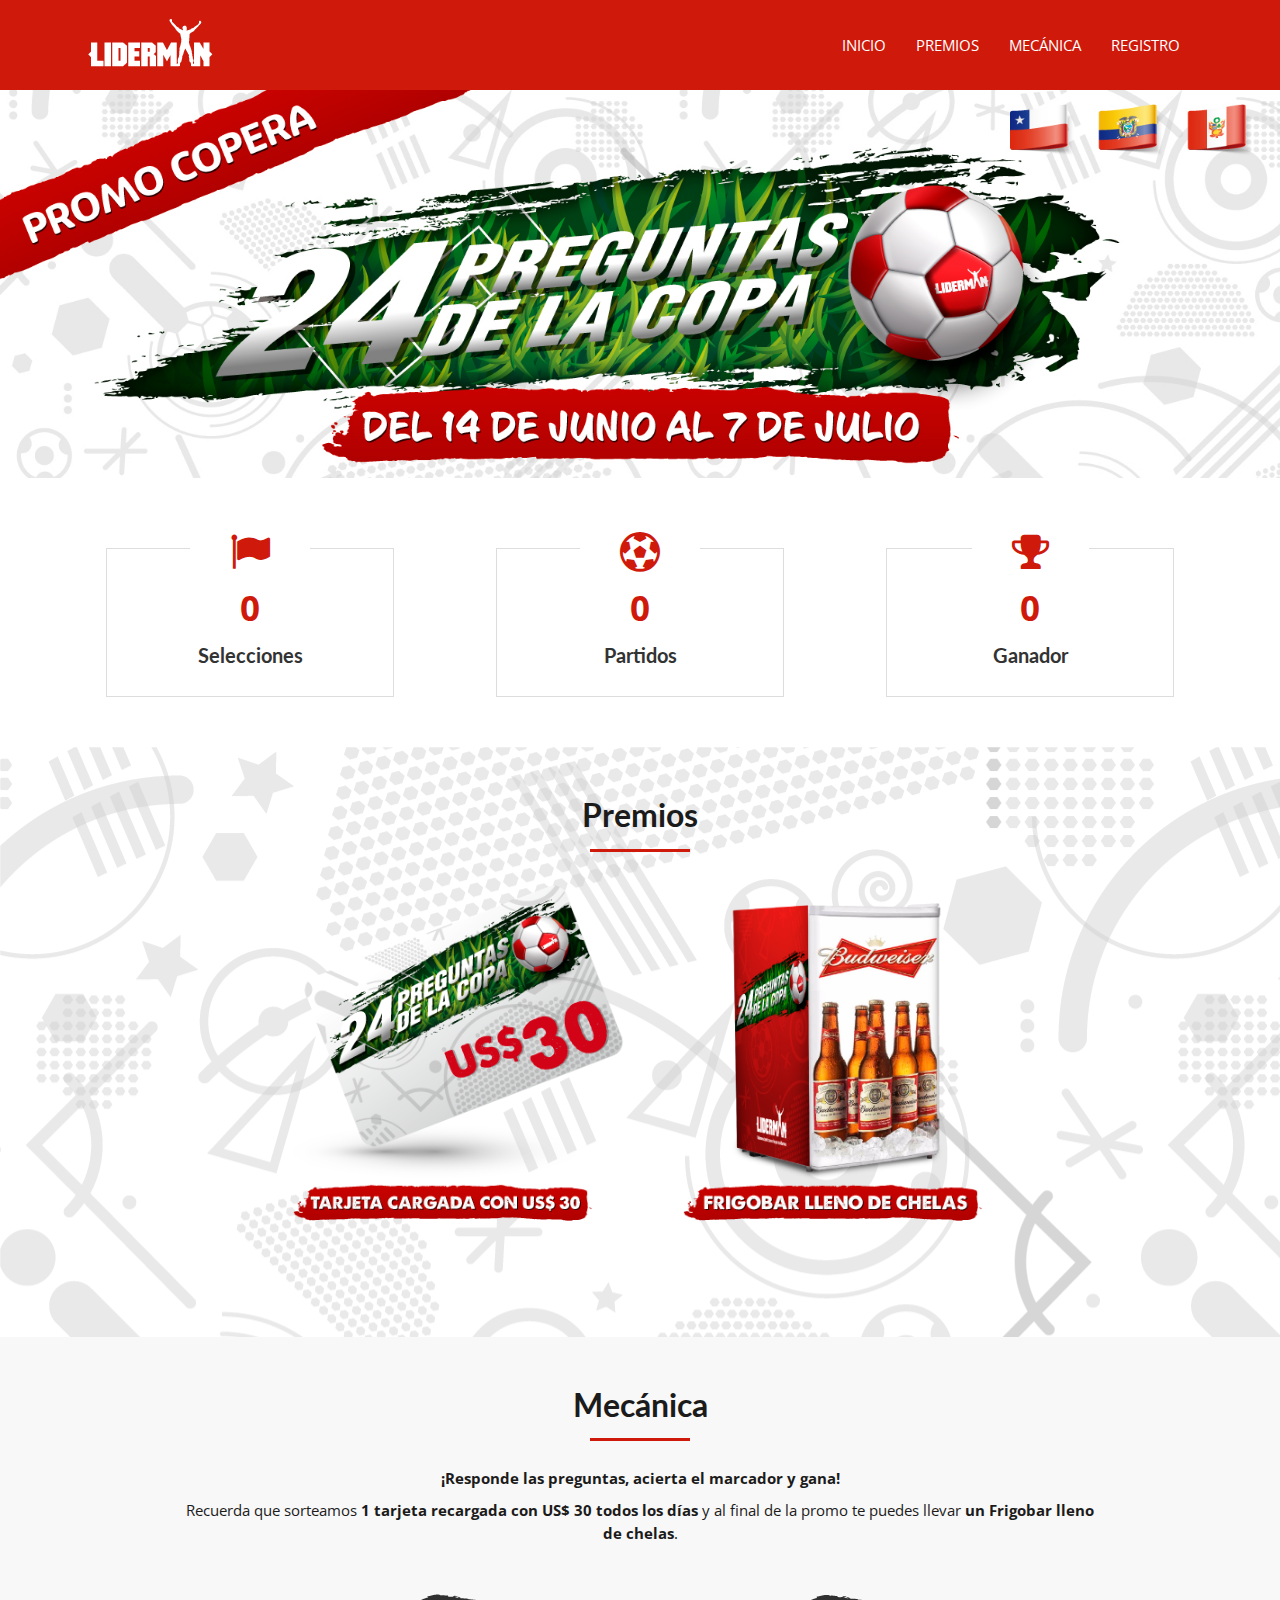
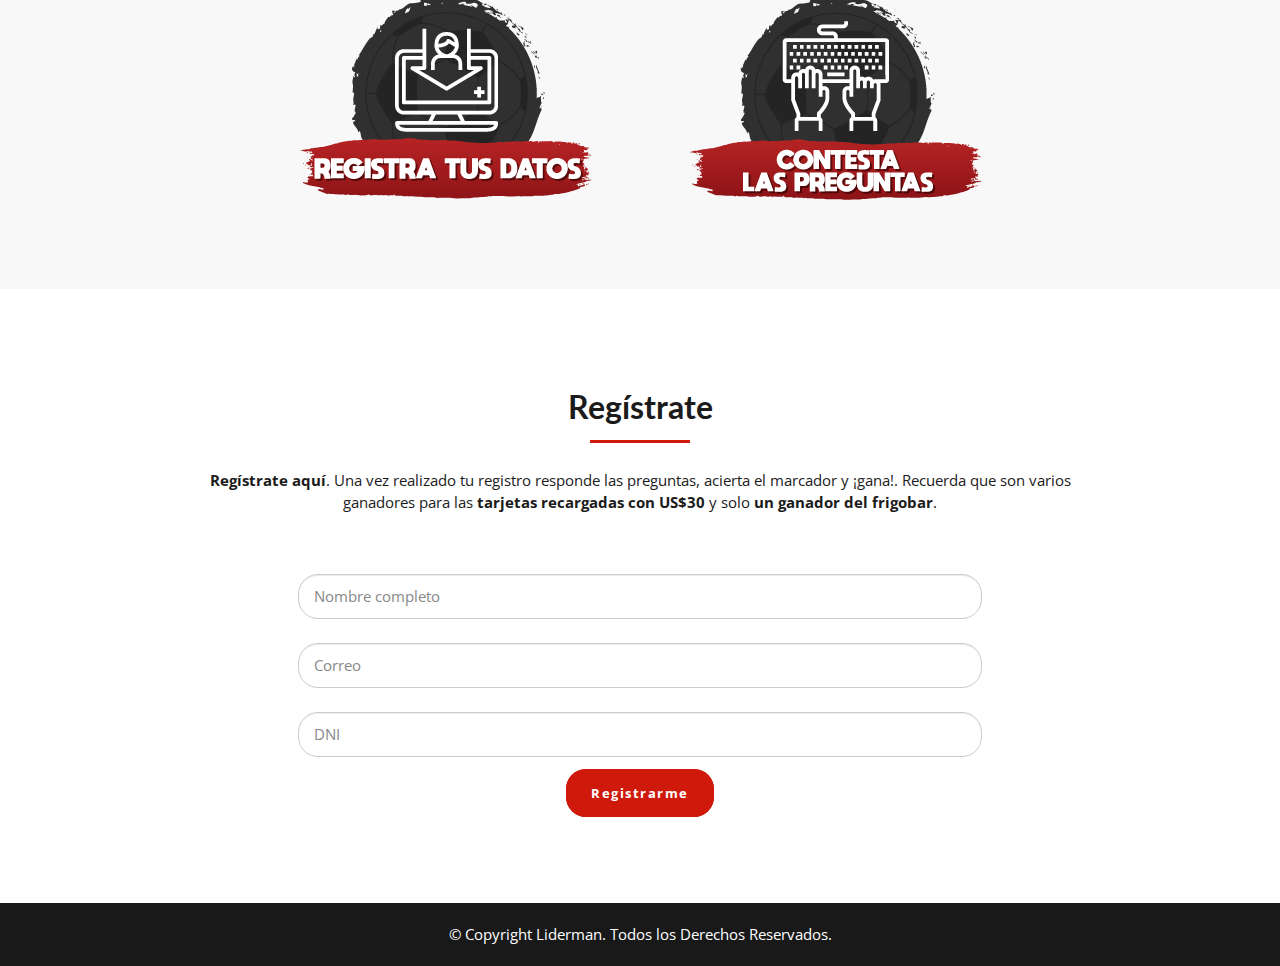
==== index.html @ 5252e1bc "Se editan con nueva solicitud de cliente" ====
<!DOCTYPE html>
<html lang="es">

<head>
	<meta charset="utf-8">
	<meta http-equiv="X-UA-Compatible" content="IE=edge">
	<meta name="viewport" content="width=device-width, initial-scale=1">
	<title>Liderman - Copa América</title>
	<!-- Favicon -->
	<link rel="shortcut icon" type="image/icon" href="assets/images/favicon.ico" />
	<!-- Font Awesome -->
	<link href="https://maxcdn.bootstrapcdn.com/font-awesome/4.6.3/css/font-awesome.min.css" rel="stylesheet">
	<!-- Bootstrap -->
	<link href="assets/css/bootstrap.min.css" rel="stylesheet">
	<!-- Slick slider -->
	<link href="assets/css/slick.css" rel="stylesheet">
	<!-- Theme color -->
	<link id="switcher" href="assets/css/theme-color/default-theme.css" rel="stylesheet">
	<!-- Main Style -->
	<link href="style.css" rel="stylesheet">
	<!-- Estilos propios -->
	<link href="assets/css/styles.css" rel="stylesheet">

	<!-- Facebook Opengraph integration: https://developers.facebook.com/docs/sharing/opengraph -->
	<meta property="og:title" content="Liderman | Copa América">
	<meta property="og:image" content="assets/images/default.jpg">
	<meta property="og:url" content="http://www.mundoliderman.com/promocopera">
	<meta property="og:description" content="Liderman, participa de la promo de la Copa América - Brasil 2019">

	<!-- Open Sans for body font -->
	<link href="https://fonts.googleapis.com/css?family=Open+Sans:300,400,400i,600,700,800" rel="stylesheet">
	<!-- Lato for Title -->
	<link href="https://fonts.googleapis.com/css?family=Lato" rel="stylesheet">



	<!-- HTML5 shim and Respond.js for IE8 support of HTML5 elements and media queries -->
	<!-- WARNING: Respond.js doesn't work if you view the page via file:// -->
	<!--[if lt IE 9]>
      <script src="https://oss.maxcdn.com/html5shiv/3.7.2/html5shiv.min.js"></script>
      <script src="https://oss.maxcdn.com/respond/1.4.2/respond.min.js"></script>
    <![endif]-->
</head>

<body>


	<!-- Start Header -->
	<header id="mu-header" class="" role="banner">
		<div class="container">
			<nav class="navbar navbar-default mu-navbar">
				<div class="container-fluid">
					<!-- Brand and toggle get grouped for better mobile display -->
					<div class="navbar-header">
						<button type="button" class="navbar-toggle collapsed" data-toggle="collapse" data-target="#bs-example-navbar-collapse-1"
						 aria-expanded="false">
							<span class="sr-only">Toggle navigation</span>
							<span class="icon-bar"></span>
							<span class="icon-bar"></span>
							<span class="icon-bar"></span>
						</button>

						<!-- Image Logo -->
						<a class="navbar-brand" href="index.html"><img src="assets/images/logo_liderman.png" alt="Logo"></a>


					</div>

					<!-- Collect the nav links, forms, and other content for toggling -->
					<div class="collapse navbar-collapse" id="bs-example-navbar-collapse-1">
						<ul class="nav navbar-nav mu-menu navbar-right">
							<li><a href="#">INICIO</a></li>
							<li><a href="#premios">PREMIOS</a></li>
							<li><a href="#mu-book-overview">MECÁNICA</a></li>
							<li><a href="#mu-contact">REGISTRO</a></li>
						</ul>
					</div><!-- /.navbar-collapse -->
				</div><!-- /.container-fluid -->
			</nav>
		</div>
	</header>
	<!-- End Header -->

	<!-- Start Featured Slider -->

	<section id="mu-hero">
		<img src="assets/images/cover_copera.jpg" alt="Cover image">
	</section>

	<!-- Start Featured Slider -->

	<!-- Start main content -->

	<main role="main">

		<!-- Start Counter -->
		<section id="mu-counter">
			<div class="container">
				<div class="row">
					<div class="col-md-12">
						<div class="mu-counter-area">

							<div class="mu-counter-block">
								<div class="row">

									<!-- Start Single Counter -->
									<div class="col-md-4 col-sm-12">
										<div class="mu-single-counter">
											<i class="fa fa-flag" aria-hidden="true"></i>
											<div class="counter-value" data-count="12">0</div>
											<h5 class="mu-counter-name">Selecciones</h5>
										</div>
									</div>
									<!-- / Single Counter -->

									<!-- Start Single Counter -->
									<div class="col-md-4 col-sm-12">
										<div class="mu-single-counter">
											<i class="fa fa-futbol-o" aria-hidden="true"></i>
											<div class="counter-value" data-count="34">0</div>
											<h5 class="mu-counter-name">Partidos</h5>
										</div>
									</div>
									<!-- / Single Counter -->

									<!-- Start Single Counter -->
									<div class="col-md-4 col-sm-12">
										<div class="mu-single-counter">
											<i class="fa fa-trophy" aria-hidden="true"></i>
											<div class="counter-value" data-count="1">0</div>
											<h5 class="mu-counter-name">Ganador</h5>
										</div>
									</div>
									<!-- / Single Counter -->

								</div>
							</div>


						</div>
					</div>
				</div>
			</div>
		</section>
		<!-- End Counter -->

		<!-- Premios -->
		<section id="premios">
			<div class="container">
				<div class="row">
					<div class="col-md-12">
						<header>
							<h2 class="mu-heading-title">Premios</h2>
							<span class="mu-header-dot"></span>
						</header>
					</div>
					<div class="col-md-4 col-md-offset-2">
						<img src="assets/images/premio_tarjeta.png" alt="Tarjetas">
					</div>
					<div class="col-md-4">
						<img src="assets/images/premio_chelas.png" alt="Chelas">
					</div>
				</div>
			</div>
		</section>
		<!-- Fin premios -->

		<!-- Start Book Overview -->
		<section id="mu-book-overview">
			<div class="container">
				<div class="row">
					<div class="col-md-12">
						<div class="mu-book-overview-area">
							<div class="mu-heading-area">
								<h2 class="mu-heading-title">Mecánica</h2>
								<span class="mu-header-dot"></span>
								<p><strong>¡Responde las preguntas, acierta el marcador y gana!</strong></p>
								<p>Recuerda que sorteamos <strong>1 tarjeta recargada con US$ 30 todos los días</strong> y al final de la promo
									te puedes llevar <strong>un Frigobar lleno de chelas</strong>.</p>
							</div>
						</div>
					</div>
				</div>
				<div class="row">
					<div class="pasos__container">
						<div class="col-md-4 col-md-offset-2">
							<img src="assets/images/paso_2.png" alt="Paso 2">
						</div>
						<div class="col-md-4">
							<img src="assets/images/paso_3.png" alt="Paso 3">
						</div>
					</div>
				</div>
			</div>
		</section>
		<!-- End Book Overview -->

		<!-- Start Contact -->
		<section id="mu-contact">
			<div class="container">
				<div class="row">
					<div class="col-md-12">
						<div class="mu-contact-area">

							<div class="mu-heading-area">
								<h2 class="mu-heading-title">Regístrate</h2>
								<span class="mu-header-dot"></span>
								<!-- <p>Regístrate. Una vez creado tu perfil, podrás acceder a participar por los premios que Liderman te trae.</p>
								<p><strong>¿Ya te encuentras registrado?</strong> No te preocupes, solo completa los datos necesarios para
									poder ingresar a participar.</p>
								<p><strong>Recuerda que una vez registrado se contará solo la primera participación del día. Las demás
										participaciones no contarán y si se detecta que algún participante intenta hacer algún tipo de trampa será
										retirado del sorteo.</strong></p> -->
								<p><strong>Regístrate aquí</strong>. Una vez realizado tu registro responde las preguntas, acierta el marcador
									y ¡gana!. Recuerda que son varios ganadores para las <strong>tarjetas recargadas con US$30</strong> y solo
									<strong>un ganador del frigobar</strong>.</p>
							</div>

							<!-- Start Contact Content -->
							<div class="mu-contact-content">
								<div class="mu-contact-form">
									<div class="form-group">
										<input type="text" class="form-control" placeholder="Nombre completo" id="nombre" required>
									</div>
									<div class="form-group">
										<input type="email" class="form-control" placeholder="Correo" id="correo" required>
									</div>
									<div class="form-group">
										<input type="text" class="form-control dniRGX" maxlength="8" placeholder="DNI" id="DNI">
									</div>
									<a class="mu-send-msg-btn" id="mostrarPreguntas"><span>Registrarme</span></a>
									<div class="preguntas__container">
										<h1>¡Responde las preguntas!</h1>
										<div id='quiz'>
											<!-- Automáticamente se llenan las preguntas -->
										</div>
										<div class="buttons__container">
											<div class='button_cuestionario' id='prev'><a href='#'>Anterior</a></div>
											<div class='button_cuestionario' id='next'><a href='#'>Siguiente</a></div>
										</div>
										<div id="hiddenForm">

										</div>
									</div>
								</div>
							</div>
							<!-- End Contact Content -->
						</div>
					</div>
				</div>
			</div>
		</section>
		<!-- End Contact -->
	</main>


	<!-- Start footer -->
	<footer role="contentinfo">
		<div class="container">
			<p class="mu-copyright">&copy; Copyright Liderman. Todos los Derechos Reservados.</p>
		</div>
	</footer>
	<!-- End footer -->



	<!-- jQuery library -->
	<script src="https://ajax.googleapis.com/ajax/libs/jquery/1.11.3/jquery.min.js"></script>
	<!-- Include all compiled plugins (below), or include individual files as needed -->
	<!-- Bootstrap -->
	<script src="assets/js/bootstrap.min.js"></script>
	<!-- Slick slider -->
	<script type="text/javascript" src="assets/js/slick.min.js"></script>
	<!-- Counter js -->
	<script type="text/javascript" src="assets/js/counter.js"></script>
	<!-- Ajax contact form  -->
	<script type="text/javascript" src="assets/js/app.js"></script>
	<!-- Custom js -->
	<script type="text/javascript" src="assets/js/custom.js"></script>
	<!-- Copa Script -->
	<script type="text/javascript" src="assets/js/copa.js"></script>
	<!-- Underscore -->
	<script type="text/javascript" src="assets/js/underscore-min.js"></script>
	<!-- Preguntas -->
	<script type="text/javascript" src="assets/js/questions.js"></script>
	<!-- Jquery Mask -->
	<script type="text/javascript" src="assets/js/jquery.mask.min.js"></script>
	<script>
		$(document).ready(function () {
			$('.score').mask("0-0", {
				placeholder: "__-__"
			});
		});
	</script>
</body>

</html>
---- assets/css/theme-color/default-theme.css ----
/*=======================================
Template Design By MarkUps	
Author URI : http://www.markups.io/
========================================*/


.mu-service-icon-box,
.mu-team-social-info a:hover,
.mu-team-social-info a:focus,
.mu-testimonial-slide .slick-dots li button::before,
.mu-testimonial-slide .slick-dots li.slick-active button::before,
.mu-footer-area a:hover,
.mu-footer-area a:focus,
.mu-hero-left .mu-primary-btn,
.mu-hero-left .mu-primary-btn:hover,
.mu-hero-left .mu-primary-btn:focus,
.mu-single-counter i,
.counter-value {
	color: #ce190b;
}

.mu-send-msg-btn:hover,
.mu-send-msg-btn:focus,
.mu-book-overview-icon-box,
.mu-social-media a, 
.mu-social-media a:hover,
.mu-social-media a:focus,
.mu-order-btn:hover,
.mu-order-btn:focus {
	border: 1px solid #ce190b;
	color: #ce190b;
}

.mu-send-msg-btn {
	border: 1px solid #ce190b;
	background-color: #ce190b;
}


#mu-hero,
.mu-testimonial-slide .slick-dots li button:hover,
.mu-testimonial-slide .slick-dots li button:focus,
.mu-testimonial-slide .slick-dots li.slick-active button,
.mu-header-dot,
.mu-author-social a,
.mu-pricing-content .mu-popular-price-tag,
#mu-video-review:before  {
	background-color: #ce190b;
}

.mu-contact-form .form-control:focus,
.mu-testimonial-slide .slick-dots li button:hover,
.mu-testimonial-slide .slick-dots li button:focus,
.mu-testimonial-slide .slick-dots li.slick-active button{
	border: 1px solid #ce190b;    
}
---- style.css ----
/* Table of Content
==================================================
#BASIC TYPOGRAPHY
#HEADER	
#MENU 
#HERO SECTION
#COUNTER
#BOOK OVERVIEW
#VIDEO REVIEW
#AUTHOR
#PRICING
#READERS TESTIMONIALS
#CONTACT US
#FOOTER
#RESPONSIVE STYLE
*/


/*--------------------*/
/* BASIC TYPOGRAPHY */
/*--------------------*/

body,
html {
    overflow-x: hidden;
}

body {
    font-family: 'Open Sans', sans-serif;
    font-size: 15px;
    line-height: 1.5;
    color: #1c1b1b;
}

ul {
    padding: 0;
    margin: 0;
}

ul li {
    list-style: disc;
    font-size: 17px;
    line-height: 1.59;
}

a {
    text-decoration: none;
    color: #2f2f2f;
}

a:hover,
a:focus {
    outline: none;
    text-decoration: none;
}

h1,
h2,
h3,
h4,
h5,
h6 {
    font-family: 'Lato', sans-serif;
    font-weight: 700;
    margin-top: 0;
}


h1 {
    font-size: 38px;
}

h2 {
    font-size: 32px;
    line-height: 1.13;
}

h3 {
    font-size: 26px;
}

h4 {
    font-size: 22px;
}

h5 {
    font-size: 20px;
}

h6 {
    font-size: 18px;
}

img {
    border: none;
    max-width: 100%;
}

code {
    background-color: #ee6e73;
    border-radius: 2px;
    color: #fff;
    padding: 2px 4px;
}

pre {
    background-color: #f8f8f8;
    border: 1px solid #eee;
    border-radius: 4px;
    padding: 10px;
}

pre code {
    background-color: transparent;
    color: #333;
}

del {
    text-decoration-color: #ee6e73;
}

kbd {
    background-color: #ddd;
    padding: 4px 6px;
    border-radius: 2px;
}

address {
    line-height: 1.5;
    padding-left: 10px;
}

dl dt {
    font-weight: 700;
}

dl dd {
    margin-left: 0;
}

blockquote {
    background-color: #f8f8f8;
    border-radius: 0 4px 4px 0;
    padding: 5px 15px;

}

blockquote p {
    margin-top: 10px;
}

button {
    padding: 5px 15px;
    border: none;
}

button:focus {
    outline: none;
    border: none;
}

/*Wordpress default class*/

.alignleft {
    float: left;
    margin-right: 8px;
}

.aligncenter {
    display: block;
    margin: 10px auto;
}

.alignright {
    float: right;
    margin-left: 8px;
}

.alignnone {
    max-width: 100%;
}

.wp-caption-text {
    font-size: 12px;
    font-style: italic;
    text-align: center;
}

/* ========= BUTTON =========*/

.mu-primary-btn {
    background-color: transparent;
    border-radius: 100px;
    border: solid 1px #ffffff;
    color: #fff;
    display: inline-block;
    font-size: 15px;
    font-weight: 400;
    letter-spacing: 1px;
    padding: 12px 25px;
    -webkit-transition: all 0.5s;
    transition: all 0.5s;
}

.mu-primary-btn:hover,
.mu-primary-btn:focus {
    background-color: #fff;
    color: #000;
}

.mu-send-msg-btn {
    border-radius: 20px;
    font-size: 13px;
    font-weight: 700;
    letter-spacing: 1.5px;
    text-align: center;
    padding: 14px 24px;
    margin-top: 10px;
    -webkit-transition: all 0.5s;
    transition: all 0.5s;
    width: 150px;
    color: #fff;
}

.mu-send-msg-btn:hover,
.mu-send-msg-btn:focus {
    background-color: #fff;
}



/*--------------------*/
/* HEADER */
/*--------------------*/

#mu-header {
    display: inline;
    float: left;
    width: 100%;
    position: absolute;
    left: 0;
    right: 0;
    top: 0;
    padding: 25px 0;
    z-index: 999;
    transition: all 0.5s;
}

.navbar-default .navbar-brand {
    color: #fff;
    font-size: 35px;
    font-family: 'Lato', sans-serif;
    font-weight: 700;
    margin-top: -11px;
}

.navbar-default .navbar-brand:hover,
.navbar-default .navbar-brand:focus {
    color: #fff;
}

.navbar-brand img {
    margin-top: -12px;
}

#mu-header.mu-fixed-nav {
    background-color: rgba(0, 0, 0, 0.8);
    width: 100%;
    position: fixed;
    padding: 15px 0;
}

/*--------------------*/
/* MENU */
/*--------------------*/

.navbar-default {
    min-height: auto;
}

.mu-navbar {
    background-color: transparent;
    border: none;
    border-radius: 0;
    margin-bottom: 0;
}

.navbar-default .mu-menu li a {
    border-bottom: 2px solid transparent;
    color: #fff;
    font-size: 15px;
    font-weight: 400;
    padding: 0 0 5px;
    margin: 10px 15px 5px;
    transition: all 0.5s;
    position: relative;
}

.navbar-default .mu-menu li a:hover,
.navbar-default .mu-menu li a:focus {
    color: #fff;
}

.navbar-default .navbar-nav>.active>a,
.navbar-default .navbar-nav>.active>a:focus,
.navbar-default .navbar-nav>.active>a:hover {
    background-color: transparent;
    color: #fff;
}

.navbar-default .mu-menu li a:after {
    display: block;
    position: absolute;
    bottom: -5px;
    content: '';
    width: 0;
    height: 2px;
    background: #fff;
    -webkit-transition: all .5s;
    transition: all .5s;
}

.navbar-default .mu-menu li.active a:after,
.navbar-default .mu-menu li a:hover:after,
.navbar-default .mu-menu li a:focus:after {
    width: 100%;
}


/*--------------------*/
/* HERO SECTION */
/*--------------------*/

#mu-hero {
    display: inline;
    float: left;
    padding: 160px 0 90px;
    width: 100%;
}

.mu-hero-left {
    display: inline;
    float: left;
    width: 100%;
}

.mu-hero-right {
    display: inline;
    float: left;
    width: 100%;
}

.mu-hero-left h1 {
    color: #fff;
    font-size: 50px;
    margin-bottom: 20px;
}

.mu-hero-left p {
    color: #fff;
    margin-bottom: 20px;
}

.mu-hero-left .mu-primary-btn {
    margin-top: 20px;
    background-color: #fff;
    font-weight: 600;
}

.mu-hero-left span {
    display: block;
    margin-top: 10px;
    color: #f8f8f8;
}


/*--------------------*/
/* COUNTER */
/*--------------------*/

#mu-counter {
    background-color: #fff;
    background-position: center center;
    background-size: cover;
    background-attachment: fixed;
    display: inline;
    float: left;
    position: relative;
    width: 100%;
}

.mu-counter-area {
    display: inline;
    float: left;
    padding: 70px 0 50px;
    width: 100%;
}

.mu-counter-area h2 {
    color: #fff;
    text-align: center;
}

.mu-counter-block {
    display: inline;
    float: left;
    width: 100%;
}

.mu-single-counter {
    display: inline;
    float: left;
    text-align: center;
    width: 80%;
    border: 1px solid #ddd;
    padding-bottom: 20px;
    margin: 0 10%;
}

.mu-single-counter i {
    font-size: 40px;
    padding: 15px 40px;
    margin-bottom: 0px;
    display: inline-block;
    padding-bottom: 0;
    margin-top: -60px;
    background: #fff;
}

.counter-value {
    font-size: 35px;
    font-weight: 700;
    margin-top: 10px;
    margin-bottom: 10px;
}

.mu-counter-name {
    color: #333;
}


/*--------------------*/
/* BOOK OVERVIEW */
/*--------------------*/


#mu-book-overview {
    background-color: #f8f8f8;
    display: inline;
    float: left;
    width: 100%;
    padding-bottom: 50px;
}

.mu-book-overview-area {
    display: inline;
    float: left;
    padding: 50px 0 0;
    width: 100%;
}

.mu-heading-area {
    display: inline;
    float: left;
    text-align: center;
    padding: 0 10%;
    width: 100%;
}

.mu-heading-title {
    color: #1c1b1b;
    margin-bottom: 15px;
    position: relative;
}

.mu-header-dot {
    border-radius: 0;
    height: 3px;
    width: 100px;
    display: inline-block;
    margin-bottom: 20px;
}

.mu-book-overview-content {
    display: inline;
    float: left;
    margin-top: 70px;
    width: 100%;
}

.mu-book-overview-single {
    display: inline;
    float: left;
    text-align: center;
    width: 100%;
    background: #fff;
    padding: 20px 10px;
    margin: 10px 0 15px;
}

.mu-book-overview-icon-box {
    font-size: 25px;
    padding: 5px 12px;
    margin-bottom: 30px;
    display: inline-block;
}

.mu-book-overview-single h4 {
    margin-bottom: 20px;
}


/*--------------------*/
/* VIDEO REVIEW */
/*--------------------*/


#mu-video-review {
    background-image: url(assets/images/video-review-bg.jpeg);
    background-attachment: fixed;
    background-size: cover;
    display: inline;
    position: relative;
    float: left;
    width: 100%;
}

#mu-video-review:before {
    content: '';
    position: absolute;
    left: 0;
    top: 0;
    right: 0;
    bottom: 0;
    opacity: 0.84;
}

.mu-video-review-area {
    display: inline;
    float: left;
    padding: 150px 0;
    width: 100%;
}

.mu-video-review-area .mu-heading-title,
.mu-video-review-area .mu-heading-area p {
    color: #fff;
}

.mu-video-review-area .mu-header-dot {
    background-color: #f8f8f8;
}

.mu-video-review-content {
    display: inline;
    float: left;
    margin-top: 70px;
    width: 100%;
    padding: 0 10%;
}

.mu-video-iframe {
    height: 550px;
}

/*--------------------*/
/* AUTHOR */
/*--------------------*/


#mu-author {
    background-color: #fff;
    display: inline;
    float: left;
    width: 100%;
}

.mu-author-area {
    display: inline;
    float: left;
    padding: 100px 0;
    width: 100%;
}

.mu-author-content {
    display: inline;
    float: left;
    margin-top: 50px;
    width: 100%;
}

.mu-author-image {
    display: inline;
    float: left;
    width: 100%;
}

.mu-author-info {
    display: inline;
    float: left;
    margin-top: 20px;
    width: 100%;
}

.mu-author-info h3 {
    border-bottom: 1px solid #ddd;
    padding-bottom: 10px;
    margin-bottom: 20px;
}

.mu-author-info p {
    margin-bottom: 20px;
}

.mu-author-social {
    display: inline;
    float: left;
    margin-top: 25px;
    width: 100%;
}

.mu-author-social a {
    display: inline-block;
    font-size: 16px;
    padding: 5px;
    margin-right: 10px;
    color: #fff;
    width: 35px;
    text-align: center;
}




/*--------------------*/
/* PRICING */
/*--------------------*/


#mu-pricing {
    background-color: #f8f8f8;
    display: inline;
    float: left;
    width: 100%;
}

.mu-pricing-area {
    display: inline;
    float: left;
    padding: 100px 0;
    width: 100%;
}

.mu-pricing-content {
    display: inline;
    float: left;
    margin-top: 70px;
    width: 100%;
}

.mu-pricing-single {
    background-color: #fff;
    color: #555;
    display: inline;
    float: left;
    text-align: center;
    margin-top: 20px;
    margin-bottom: 20px;
    width: 100%;
    padding: 30px 0;
}

.mu-pricing-single-head {
    border-bottom: 1px solid #eee;
    display: inline-block;
    float: left;
    margin-bottom: 10px;
    width: 100%;
}

.mu-pricing-single-head h4 {
    font-size: 18px;
    margin-bottom: 0;
}

.mu-pricing-single-head .mu-price-tag {
    font-size: 55px;
    font-weight: 700;
    margin-bottom: 0;
    padding: 15px 0 20px;
}

.mu-pricing-single-head .mu-price-tag span {
    font-size: 22px;
    margin-right: -10px;
}

.mu-price-feature {
    padding: 20px 0;
    display: inline-block;
    margin-bottom: 20px;
}

.mu-price-feature li {
    list-style: none;
    line-height: 2;
    margin-bottom: 10px;
}

.mu-pricing-single-footer {
    display: inline-block;
    float: left;
    width: 100%;
}

.mu-order-btn {
    background-color: transparent;
    border-radius: 100px;
    border: 1px solid #555;
    color: #555;
    display: inline-block;
    font-size: 15px;
    font-weight: 400;
    letter-spacing: 1.5px;
    padding: 12px 25px;
    font-weight: 500;
    -webkit-transition: all 0.5s;
    transition: all 0.5s;
    text-transform: uppercase;
}

.mu-popular-price-tag {
    color: #fff;
}

.mu-popular-price-tag .mu-order-btn {
    background-color: #fff;
    border: 1px solid #fff;
}


/*--------------------*/
/* READERS TESTIMONIALS */
/*--------------------*/

#mu-testimonials {
    background-image: url("assets/images/testimonials-bg.jpeg");
    background-position: center center;
    background-size: cover;
    background-attachment: fixed;
    display: inline;
    float: left;
    position: relative;
    width: 100%;
}

#mu-testimonials::before {
    background: rgba(0, 0, 0, 0.9);
    bottom: 0;
    content: '';
    left: 0;
    top: 0;
    right: 0;
    position: absolute;
    opacity: 0.84;
}

.mu-testimonials-area {
    display: inline;
    float: left;
    padding: 150px 0 175px;
    width: 100%;
}

.mu-testimonials-area h2 {
    color: #fff;
    text-align: center;
}

.mu-testimonials-block {
    display: inline;
    float: left;
    margin-top: 60px;
    width: 100%;
}

.mu-testimonial-slide li {
    list-style: none;
    text-align: center;
}

.mu-testimonial-slide li p {
    color: #fff;
    padding: 0 10%;
}

.mu-testimonial-slide .mu-rt-img {
    border-radius: 50%;
    width: 100px;
    height: 100px;
    margin-top: 25px;
    display: inline-block;
}

.mu-rt-name {
    margin-bottom: 5px;
    color: #fff;
    line-height: 1;
    margin-top: 25px;
    letter-spacing: 1px;
}

.mu-rt-title {
    color: #fff;
    font-size: 14px;
}

.mu-testimonial-slide .slick-dots {
    bottom: -50px;
}

.mu-testimonial-slide .slick-dots li button {
    height: 15px;
    padding: 0;
    width: 15px;
    border-radius: 50%;
    border: 1px solid #f8f8f8;
    -webkit-transition: all 0.5s;
    -o-transition: all 0.5s;
    transition: all 0.5s;
}

.mu-testimonial-slide .slick-dots li button:hover,
.mu-testimonial-slide .slick-dots li button:focus,
.mu-testimonial-slide .slick-dots li.slick-active button {
    opacity: 1;
}

.mu-testimonial-slide .slick-dots li button:before {
    display: none;
}

/*--------------------*/
/* CONTACT US */
/*--------------------*/

#mu-contact {
    background-color: #fff;
    display: inline;
    float: left;
    width: 100%;
}

.mu-contact-area {
    display: inline;
    float: left;
    padding: 100px 0;
    width: 100%;
}

.mu-contact-header {
    display: inline;
    float: left;
    text-align: center;
    width: 100%;
}

.mu-contact-content {
    display: inline;
    float: left;
    margin-top: 50px;
    width: 100%;
    padding: 0 20%;
}

.mu-contact-form {
    text-align: center;
}

.mu-contact-form .form-group input {
    background: transparent;
    color: #333;
    font-size: 15px;
    border: 1px solid #ccc;
    border-radius: 20px;
    padding: 6px 15px;
    height: 45px;
    margin-bottom: 24px;
}

.mu-contact-form .form-group textarea {
    color: #333;
    background: transparent;
    border: 1px solid #ccc;
    border-radius: 20px;
    font-size: 18px;
    padding: 15px;
    height: 190px;
}

.mu-contact-form .form-control:focus {
    background-color: #fff;
    outline: 0;
    box-shadow: none;
}

.mu-contact-form .form-control::-webkit-input-placeholder {
    color: #888;
    font-size: 15px;
}

.mu-contact-form .form-control:-moz-placeholder {
    /* Firefox 18- */
    color: #888;
    font-size: 15px;
}

.mu-contact-form .form-control::-moz-placeholder {
    /* Firefox 19+ */
    color: #888;
    font-size: 15px;
}

.mu-contact-form .form-control:-ms-input-placeholder {
    color: #888;
    font-size: 15px;
}

.mu-contact-form .button-default::after,
.mu-contact-form .button-default>span {
    padding: 12px 40px;
}

#form-messages {
    margin-bottom: 10px;
    background-color: #fff;
}

.success {
    padding: 1em;
    margin-bottom: 0.75rem;
    text-shadow: 0 1px 0 rgba(255, 255, 255, 0.5);
    color: #468847;
    background-color: #dff0d8;
    border: 1px solid #d6e9c6;
    -webkit-border-radius: 4px;
    -moz-border-radius: 4px;
    border-radius: 4px;
}

.error {
    padding: 1em;
    margin-bottom: 0.75rem;
    text-shadow: 0 1px 0 rgba(255, 255, 255, 0.5);
    color: #b94a48;
    background-color: #f2dede;
    border: 1px solid rgba(185, 74, 72, 0.3);
    -webkit-border-radius: 4px;
    -moz-border-radius: 4px;
    border-radius: 4px;
}


/* GOOGLE MAP */

#mu-google-map {
    display: inline;
    float: left;
    width: 100%;
}

#mu-google-map iframe {
    pointer-events: none;
}

/*  */
/* Footer */
/*  */

footer {
    display: inline-block;
    width: 100%;
    background: rgba(0, 0, 0, 0.9);
    padding: 20px 0;
}

footer p {
    text-align: center;
	color: white;
	margin: 0;
}

/*--------------------*/
/* RESPONSIVE STYLE */
/*--------------------*/

@media (max-width: 1199px) {

    .mu-hero-left h1 {
        font-size: 36px;
    }

    .navbar-brand img {
        margin-top: -10px;
    }

    .navbar-default .mu-menu li a {
        margin: 10px 12px 5px;
    }

    .mu-author-info {
        margin-top: 0px;
    }

    .mu-video-iframe {
        height: 450px;
    }


}

@media (max-width: 991px) {


    .mu-fixed-nav .navbar-brand img {
        margin-top: -7px;
    }

    .navbar-default .mu-menu li a {
        font-size: 14px;
        margin: 10px 5px;
    }

    #mu-hero {
        padding: 130px 0 30px;
    }

    .mu-hero-right {
        margin-top: 40px;
    }

    .mu-primary-btn {
        font-size: 14px;
        padding: 12px 22px;
    }

    .mu-single-counter {
        margin-top: 15px;
        margin-bottom: 40px;
    }

    .mu-simplefilter li {
        margin-bottom: 10px;
    }

    .mu-clients-content-single img {
        width: 100%;
    }

    .mu-contact-right {
        margin-top: 50px;
    }

    .mu-video-review-content {
        padding: 0 5%;
    }

    .mu-video-iframe {
        height: 400px;
    }

}

@media (max-width: 767px) {

    .navbar-default .navbar-brand {
        margin-top: -7px;
    }

    .mu-fixed-nav .navbar-brand img {
        margin-top: -8px;
    }

    .navbar-default .navbar-toggle {
        border-color: #fff;
    }

    .navbar-default .navbar-toggle:hover,
    .navbar-default .navbar-toggle:focus {
        background-color: transparent;
    }

    .navbar-default .navbar-toggle .icon-bar {
        background-color: #fff;
    }

    .navbar-default .navbar-collapse,
    .navbar-default .navbar-form {
        background-color: rgba(0, 0, 0, 0.8);
        text-align: center;
    }

    .navbar-default .mu-menu li a {
        display: inline-block;
    }

    .mu-hero-right {
        margin-top: 0;
    }

    #mu-hero {
        padding: 100px 0 60px;
    }

    .mu-author-info {
        margin-top: 30px;
    }

    .mu-contact-content {
        padding: 0 10%;
    }
}


@media (max-width: 640px) {

    #mu-header.mu-fixed-nav {
        padding: 10px 0;
    }

    .mu-heading-area {
        padding: 0;
    }

    .mu-video-iframe {
        height: 300px;
    }

    .mu-primary-btn {
        font-size: 12px;
        padding: 10px 12px;
        margin-top: 15px;
    }

    .slick-dots {
        bottom: 15px;
    }

}


@media (max-width: 480px) {

    #mu-header {
        padding: 10px 0;
    }

    .navbar-default .navbar-brand {
        font-size: 25px;
        margin-top: -3px;
    }

    .navbar-toggle {
        padding: 7px 8px;
        margin-top: 10px;
    }


    .navbar-toggle .icon-bar {
        width: 18px;
    }

    h2 {
        font-size: 25px;
    }

    .mu-heading-title {
        margin-bottom: 10px;
    }

    .mu-video-iframe {
        height: 250px;
    }

    .mu-contact-content {
        padding: 0 5%;
    }

    .mu-about-content-single h4 {
        margin-bottom: 18px;
    }

    .mu-team-social-info a {
        width: 35px;
        height: 35px;
        font-size: 16px;
        line-height: 35px;
    }

    .mu-contact-form button {
        width: 100%;
    }

}


@media (max-width: 360px) {

    .mu-featured-slider-content {
        top: 49%;
    }

    .mu-featured-slider-content p,
    .mu-featured-slider-content .mu-primary-btn {
        display: none;
    }

    .mu-featured-slider-content h1 {
        font-size: 18px;
        margin-bottom: 0;
    }

    .mu-filter-item-content {
        padding-top: 25%;
        padding-left: 5px;
        padding-right: 5px;
    }

    .filtr-item h4 {
        font-size: 12px;
    }

    .mu-team-content .row>div {
        width: 100%;
    }

    .mu-simplefilter li {
        padding: 1rem 1rem;
        font-size: 12px;
    }

}



@media (max-width: 320px) {}
---- assets/css/styles.css ----
/* Flex Containers */

.flexRow__container,
.flexColumn__container {
    display: flex;
}

.flexRow__container {
    flex-flow: row wrap;
}

.flexColumn__container {
    flex-flow: column wrap;
}

/* Table container */

.table__container {
    background: #f4f9ce;
    border-radius: 6px;
    padding: 30px 20px;
    margin-bottom: 20px;
}

.table__container header {
    margin-bottom: 25px;
}

.table__container header h2 {
    font-size: 22px;
    font-weight: bold;
    text-align: center;
    margin-top: 0;
}

.table__container .score__content {
    width: 33.3%;
    justify-content: center;
    align-items: center;
    margin-bottom: 20px;
}

.table__container .score__content input {
    height: 20px;
    width: 40px;
    text-align: center;
}

.table__container .score__content img {
    width: 25px;
    height: 17px;
}

.table__container .score__content .country__label:first-child img {
    margin-right: 5px;
}

.table__container .score__content .country__label:last-child img {
    margin-left: 5px;
}

.center-box {
    text-align: center;
}

.enviarResultados, .enviarResultadosFinal {
    background: red;
    color: white;
    font-weight: bold;
    text-transform: uppercase;
    margin: 0 auto 20px auto;
    display: inline-block;
}

.enviarResultados:hover, .enviarResultadosFinal:hover {
    color: white;
}

/* Primera sección */

#mu-hero {
    padding-top: 90px;
    padding-bottom: 0;
    background: #ce190b;
}

#mu-hero img {
    display: block;
    width: 100%;
}

#mu-header.mu-fixed-nav {
    background: rgba(206, 25, 11, 0.9);
}

/* Pasos */

.pasos__container img {
    display: block;
    margin: 0 auto;
}

/* Premios */

#premios {
    padding: 50px 0 100px 0;
    background: url('../images/bg_prize.png');
    display: inline;
    float: left;
    width: 100%;
}

#premios header {
    text-align: center;
}

#premios img {
    display: block;
    margin: 0 auto;
    width: 100%;
}

/* Formulario */

.mu-send-msg-btn {
    cursor: pointer
}

/* Preguntas */

.preguntas__container {
    background: url('../images/fondo_preguntas.jpg');
    background-size: cover;
    position: fixed;
    top: 0;
    left: 0;
    width: 100%;
    height: 100%;
    opacity: 0;
    visibility: hidden;
    display: none;
    transition: ease-in-out all 0.5s;
}

.preguntas__container.active {
    display: flex;
    flex-flow: column wrap;
    justify-content: center;
    align-items: center;
    opacity: 1;
    visibility: visible;
}

.preguntas__container h1 {
    color: #ce190b;
    font-size: 30px;
}

.preguntas__container ul {
    padding: 0;
}

.preguntas__container ul li {
    list-style: none;
    position: relative;
    margin-bottom: 15px;
}

.preguntas__container #question p {
    font-size: 16px;
    font-weight: 600;
    font-weight: bold;
}

.preguntas__container #question h2 {
    font-size: 20px;
}

.preguntas__container input[type="radio"] {
    opacity: 0.01;
    z-index: 100;
    width: 100%;
    height: 100%;
    position: absolute;
    top: 0;
    left: 0;
    cursor: pointer;
}

.preguntas__container label:hover {
    background: #8f0e059d;
    color: white;
}

.preguntas__container input[type="radio"]:checked+label, .Checked+label {
    background: #ce190b;
    color: white;
}

.buttons__container .button_cuestionario a {
    color: white;
    text-decoration: none;
    font-weight: bold;
}

.preguntas__container label {
    padding: 5px;
    border: 1px solid black;
    color: black;
    cursor: pointer;
    line-height: initial;
    z-index: 90;
    font-size: 15px;
}

.buttons__container {
    display: flex;
    flex-flow: row wrap;
    justify-content: flex-end;
    align-content: space-around;
}

.buttons__container .button_cuestionario:first-child {
    margin-right: 10px;
}

.buttons__container .button_cuestionario {
    max-width: 120px;
    width: auto;
    padding: 10px;
    border: 2px solid #ce190b;
    background: #ce190b;
    cursor: pointer;
}

/* Formulario escondido */

.hiddenForm {
    opacity: 0;
    visibility: hidden;
    height: 0;
}

.hiddenForm h3 {
    color: #ce190b;
}

@media (max-width: 650px) {
    .pasos__container img {
        width: 60%;
        max-width: 280px;
    }

    #premios img {
        width: 80%;
    }

    .table__container .score__content {
        width: 100%;
    }
}

#gracias header {
    display: block;
    background: #ce190b;
}

.gracias__container {
    height: 80vh;
    display: flex;
    flex-flow: column wrap;
    justify-content: center;
    align-items: center;
    align-content: center;
    padding: 120px 0 0;
}

.gracias__container h2, 
.gracias__container p {
    text-align: center;
}

.gracias__container h2 {
    color: #ce190b;
    font-weight: bold;
}
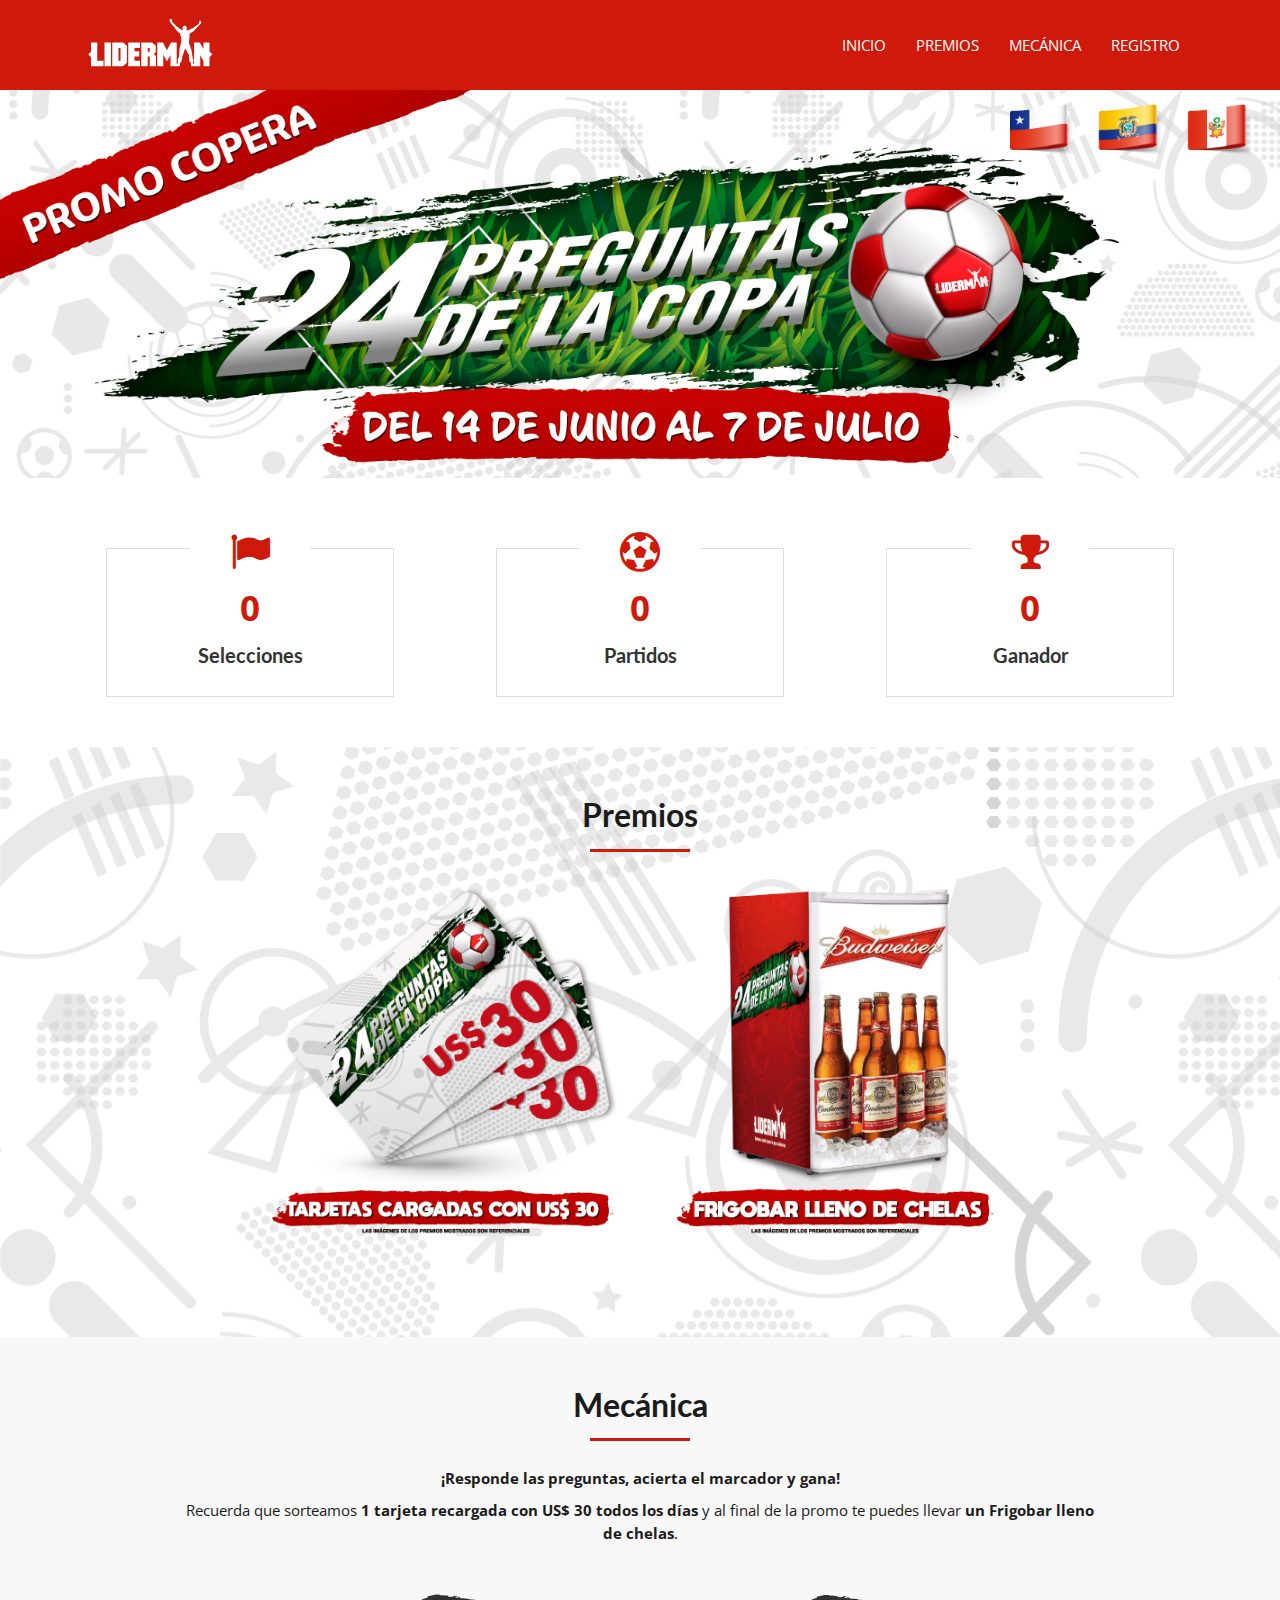
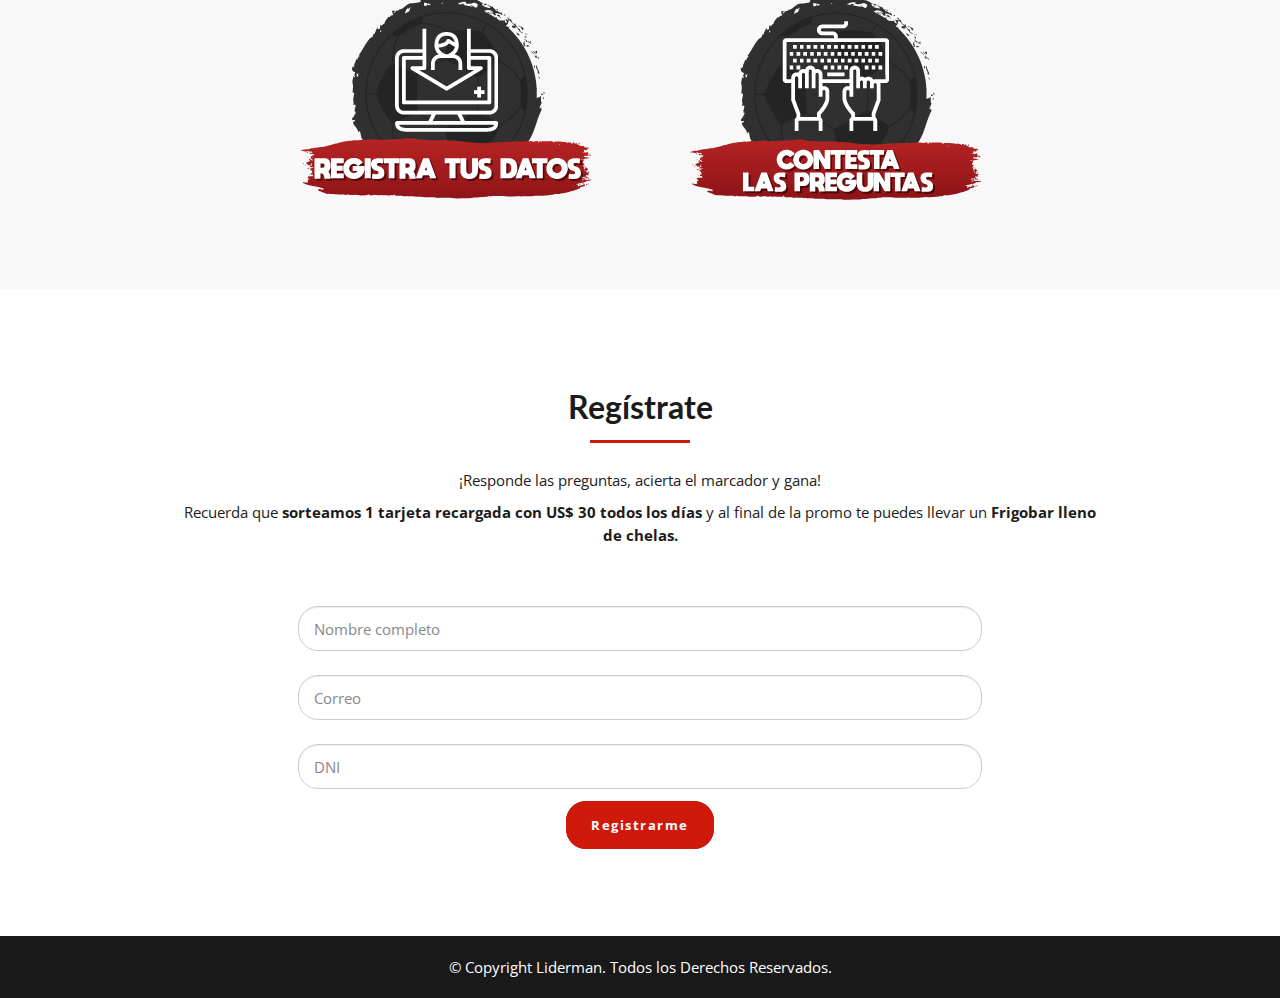
==== commit 330f35d0: "Fix de texto de promoción" ====
--- a/index.html
+++ b/index.html
@@ -205,15 +205,8 @@
 							<div class="mu-heading-area">
 								<h2 class="mu-heading-title">Regístrate</h2>
 								<span class="mu-header-dot"></span>
-								<!-- <p>Regístrate. Una vez creado tu perfil, podrás acceder a participar por los premios que Liderman te trae.</p>
-								<p><strong>¿Ya te encuentras registrado?</strong> No te preocupes, solo completa los datos necesarios para
-									poder ingresar a participar.</p>
-								<p><strong>Recuerda que una vez registrado se contará solo la primera participación del día. Las demás
-										participaciones no contarán y si se detecta que algún participante intenta hacer algún tipo de trampa será
-										retirado del sorteo.</strong></p> -->
-								<p><strong>Regístrate aquí</strong>. Una vez realizado tu registro responde las preguntas, acierta el marcador
-									y ¡gana!. Recuerda que son varios ganadores para las <strong>tarjetas recargadas con US$30</strong> y solo
-									<strong>un ganador del frigobar</strong>.</p>
+								<p>¡Responde las preguntas, acierta el marcador y gana!</p>
+								<p>Recuerda que <strong>sorteamos 1 tarjeta recargada con US$ 30 todos los días</strong> y al final de la promo te puedes llevar un <strong>Frigobar lleno de chelas.</strong></p>
 							</div>
 
 							<!-- Start Contact Content -->
@@ -230,7 +223,6 @@
 									</div>
 									<a class="mu-send-msg-btn" id="mostrarPreguntas"><span>Registrarme</span></a>
 									<div class="preguntas__container">
-										<h1>¡Responde las preguntas!</h1>
 										<div id='quiz'>
 											<!-- Automáticamente se llenan las preguntas -->
 										</div>
--- a/assets/css/styles.css
+++ b/assets/css/styles.css
@@ -16,21 +16,26 @@
 /* Table container */
 
 .table__container {
-    background: #f4f9ce;
+    background: rgb(0, 138, 52);
+    background: linear-gradient(90deg, rgba(0, 138, 52, 1) 0%, rgba(0, 164, 62, 1) 100%);
     border-radius: 6px;
-    padding: 30px 20px;
     margin-bottom: 20px;
 }
 
 .table__container header {
-    margin-bottom: 25px;
+    padding: 20px 0;
+    color: white;
+    background: rgb(11, 37, 64);
+    background: linear-gradient(90deg, rgba(11, 37, 64, 1) 0%, rgba(12, 80, 150, 1) 100%);
+    border-radius: 8px 8px 0 0;
+    margin-bottom: 20px;
 }
 
 .table__container header h2 {
     font-size: 22px;
     font-weight: bold;
     text-align: center;
-    margin-top: 0;
+    margin-top: 0 !important;
 }
 
 .table__container .score__content {
@@ -44,6 +49,7 @@
     height: 20px;
     width: 40px;
     text-align: center;
+    border: none;
 }
 
 .table__container .score__content img {
@@ -51,6 +57,19 @@
     height: 17px;
 }
 
+.table__container .score__content .country__label {
+    padding-bottom: 3px;
+}
+
+.table__container .score__content .country__label label {
+    padding: 0;
+    border: none;
+    cursor: auto;
+    line-height: inherit;
+    color: white;
+    font-weight: bold;
+}
+
 .table__container .score__content .country__label:first-child img {
     margin-right: 5px;
 }
@@ -63,7 +82,8 @@
     text-align: center;
 }
 
-.enviarResultados, .enviarResultadosFinal {
+.enviarResultados,
+.enviarResultadosFinal {
     background: red;
     color: white;
     font-weight: bold;
@@ -72,7 +92,8 @@
     display: inline-block;
 }
 
-.enviarResultados:hover, .enviarResultadosFinal:hover {
+.enviarResultados:hover,
+.enviarResultadosFinal:hover {
     color: white;
 }
 
@@ -128,9 +149,13 @@
 
 /* Preguntas */
 
+#quiz {
+    width: 60%;
+}
+
 .preguntas__container {
     background: url('../images/fondo_preguntas.jpg');
-    background-size: cover;
+    background-size: 100% 100%;
     position: fixed;
     top: 0;
     left: 0;
@@ -151,6 +176,10 @@
     visibility: visible;
 }
 
+.preguntas__container.active.newBG {
+    background: url('../images/bg_prize.png');
+}
+
 .preguntas__container h1 {
     color: #ce190b;
     font-size: 30px;
@@ -168,12 +197,48 @@
 
 .preguntas__container #question p {
     font-size: 16px;
-    font-weight: 600;
-    font-weight: bold;
+    margin-top: 20px;
+    font-weight: bold;
+}
+
+.fondoTitulo {
+    position: relative;
+    margin-top: -50px;
+    margin-left: -34px;
+    z-index: -1;
 }
 
 .preguntas__container #question h2 {
     font-size: 20px;
+    margin: 0;
+    margin-top: 50px;
+    letter-spacing: 1px;
+    color: white;
+    text-shadow: 0px 3px 2px #000000;
+}
+
+.preguntas__container #question h4 {
+    margin-top: 30px;
+    max-width: 230px;
+    margin: 30px auto 20px;
+    margin-bottom: 20px;
+    background: #009c3b;
+    padding: 10px 5px;
+    border-radius: 5px;
+    color: white;
+}
+
+.preguntas__container #question .subrayadoPasto {
+    background-image: url(../images/titulo_sub.png);
+    width: 110px;
+    height: 18px;
+    margin: -13px auto 0;
+}
+
+#question label.hoverItem {
+    background: #ff3728;
+    color: white;
+    font-weight: bold;
 }
 
 .preguntas__container input[type="radio"] {
@@ -187,14 +252,12 @@
     cursor: pointer;
 }
 
-.preguntas__container label:hover {
-    background: #8f0e059d;
-    color: white;
-}
-
-.preguntas__container input[type="radio"]:checked+label, .Checked+label {
+.preguntas__container input[type="radio"]:checked+label,
+.Checked+label {
     background: #ce190b;
     color: white;
+    border-color: #ce190b;
+    font-weight: bold;
 }
 
 .buttons__container .button_cuestionario a {
@@ -204,13 +267,15 @@
 }
 
 .preguntas__container label {
-    padding: 5px;
+    padding: 5px 10px;
     border: 1px solid black;
+    font-weight: normal;
     color: black;
     cursor: pointer;
     line-height: initial;
     z-index: 90;
     font-size: 15px;
+    border-radius: 5px;
 }
 
 .buttons__container {
@@ -231,6 +296,7 @@
     border: 2px solid #ce190b;
     background: #ce190b;
     cursor: pointer;
+    border-radius: 6px;
 }
 
 /* Formulario escondido */
@@ -257,6 +323,12 @@
 
     .table__container .score__content {
         width: 100%;
+    }
+    #quiz {
+        width: 100%;
+    }
+    #logoCopa {
+        display: none;
     }
 }
 
@@ -275,7 +347,7 @@
     padding: 120px 0 0;
 }
 
-.gracias__container h2, 
+.gracias__container h2,
 .gracias__container p {
     text-align: center;
 }
@@ -283,4 +355,22 @@
 .gracias__container h2 {
     color: #ce190b;
     font-weight: bold;
+}
+
+#enviar {
+    display: flex;
+    flex-flow: column wrap;
+    justify-content: center;
+    align-items: center;
+    color: #ce190b;
+    transition: all ease-in-out 0.6s;
+    box-shadow: none;
+}
+
+#enviar img {
+    width: 110px;
+}
+
+#enviar:hover {
+    font-weight: bold;
 }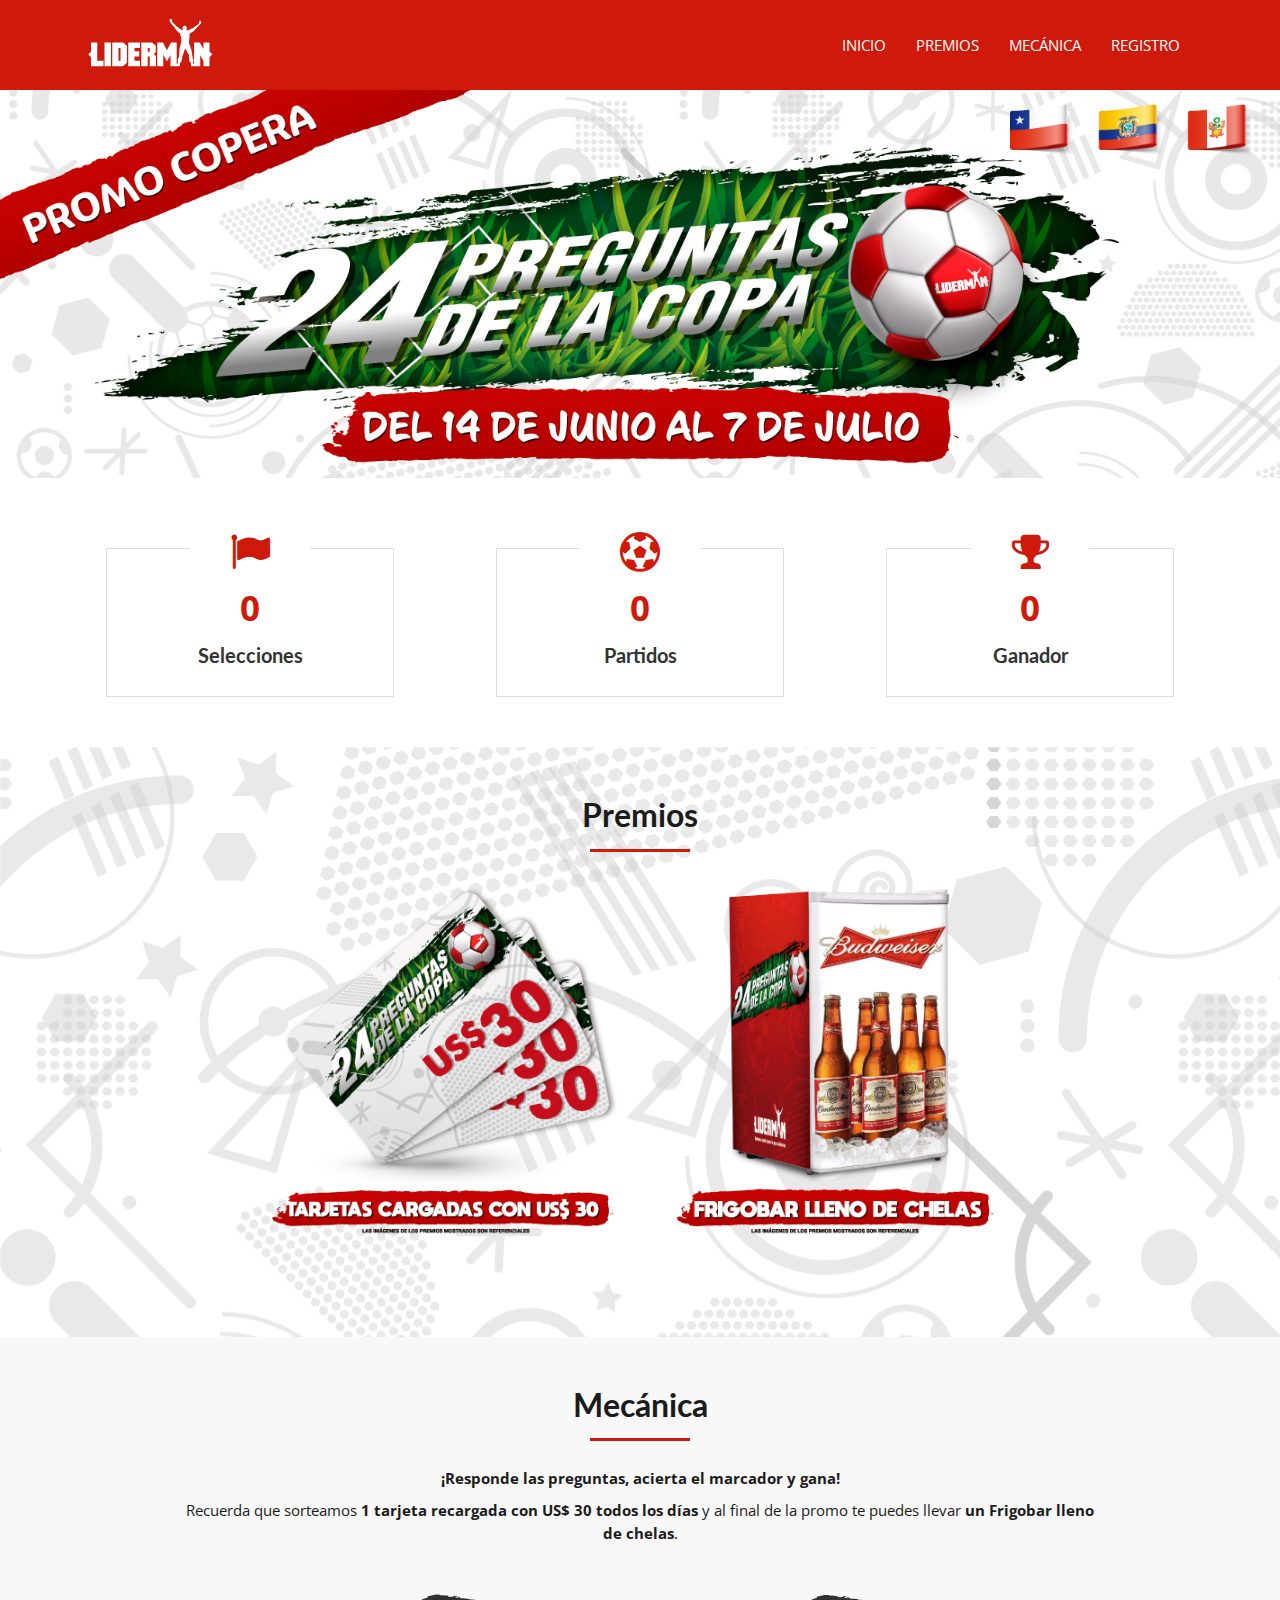
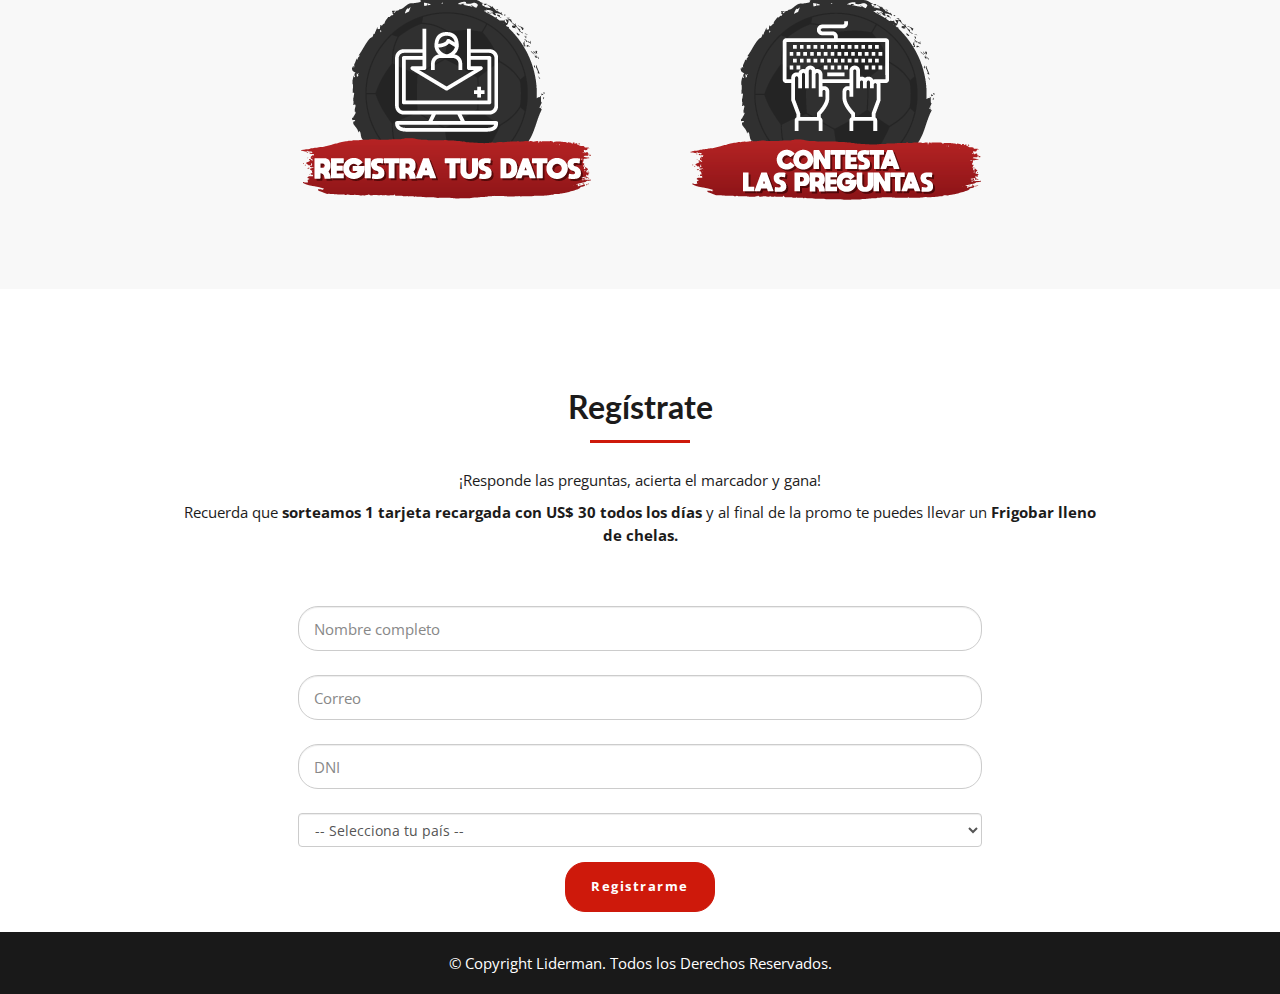
==== commit aa9e77bf: "Se añade un nuevo campo en el formulario como en B.D." ====
--- a/index.html
+++ b/index.html
@@ -220,6 +220,14 @@
 									</div>
 									<div class="form-group">
 										<input type="text" class="form-control dniRGX" maxlength="8" placeholder="DNI" id="DNI">
+									</div>
+									<div class="form-group">
+										<select id="paises" class="form-control">
+											<option value="0">-- Selecciona tu país --</option>
+											<option value="Perú">Perú</option>
+											<option value="Chile">Chile</option>
+											<option value="Ecuador">Ecuador</option>
+										</select>
 									</div>
 									<a class="mu-send-msg-btn" id="mostrarPreguntas"><span>Registrarme</span></a>
 									<div class="preguntas__container">
--- a/style.css
+++ b/style.css
@@ -215,11 +215,12 @@
     letter-spacing: 1.5px;
     text-align: center;
     padding: 14px 24px;
-    margin-top: 10px;
     -webkit-transition: all 0.5s;
     transition: all 0.5s;
     width: 150px;
     color: #fff;
+    margin: 0 auto;
+    display: block;
 }
 
 .mu-send-msg-btn:hover,
@@ -854,7 +855,7 @@
 .mu-contact-area {
     display: inline;
     float: left;
-    padding: 100px 0;
+    padding: 100px 0 20px;
     width: 100%;
 }
 
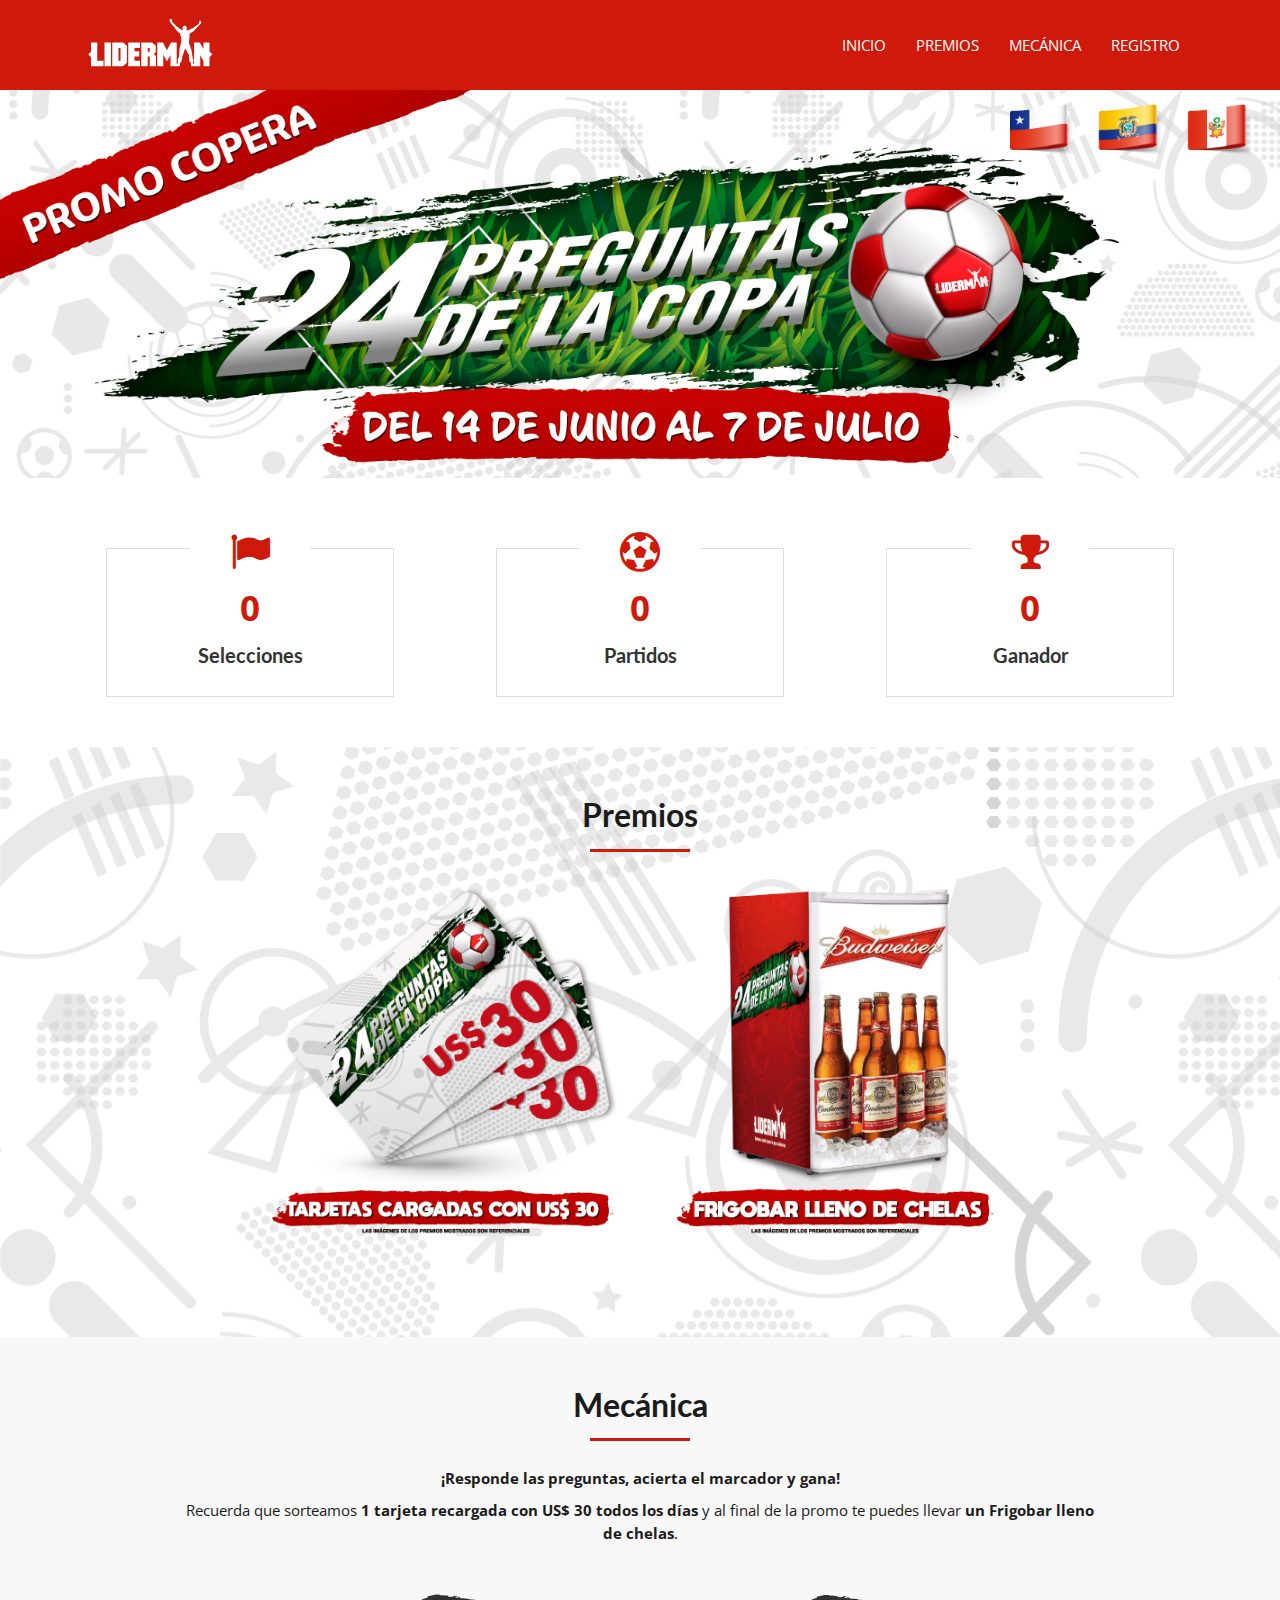
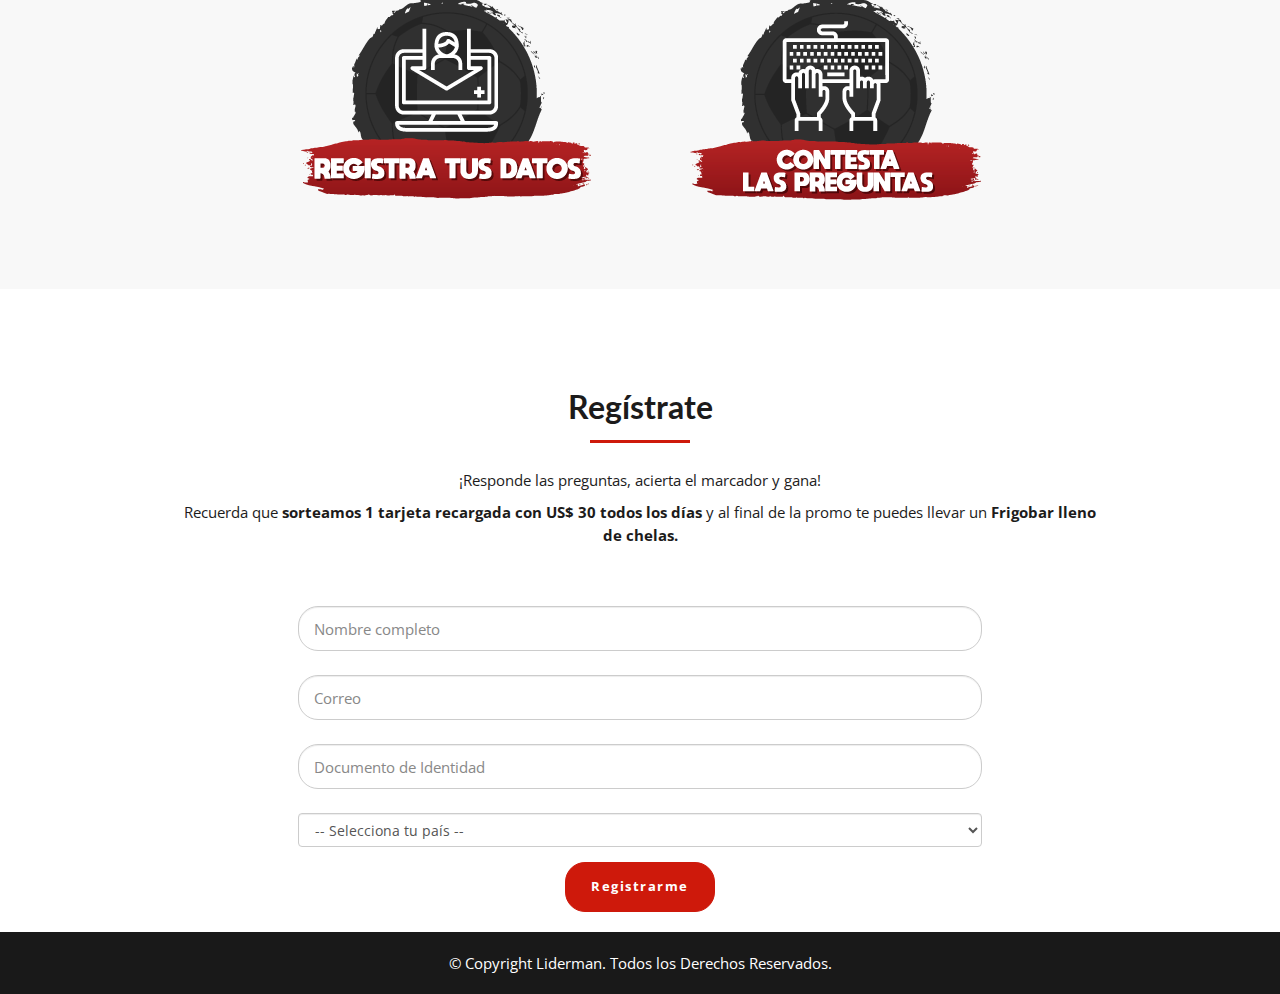
==== commit 346c13ce: "Se cambia placeholder DNI" ====
--- a/index.html
+++ b/index.html
@@ -219,7 +219,7 @@
 										<input type="email" class="form-control" placeholder="Correo" id="correo" required>
 									</div>
 									<div class="form-group">
-										<input type="text" class="form-control dniRGX" maxlength="8" placeholder="DNI" id="DNI">
+										<input type="text" class="form-control dniRGX" maxlength="8" placeholder="Documento de Identidad" id="DNI">
 									</div>
 									<div class="form-group">
 										<select id="paises" class="form-control">
